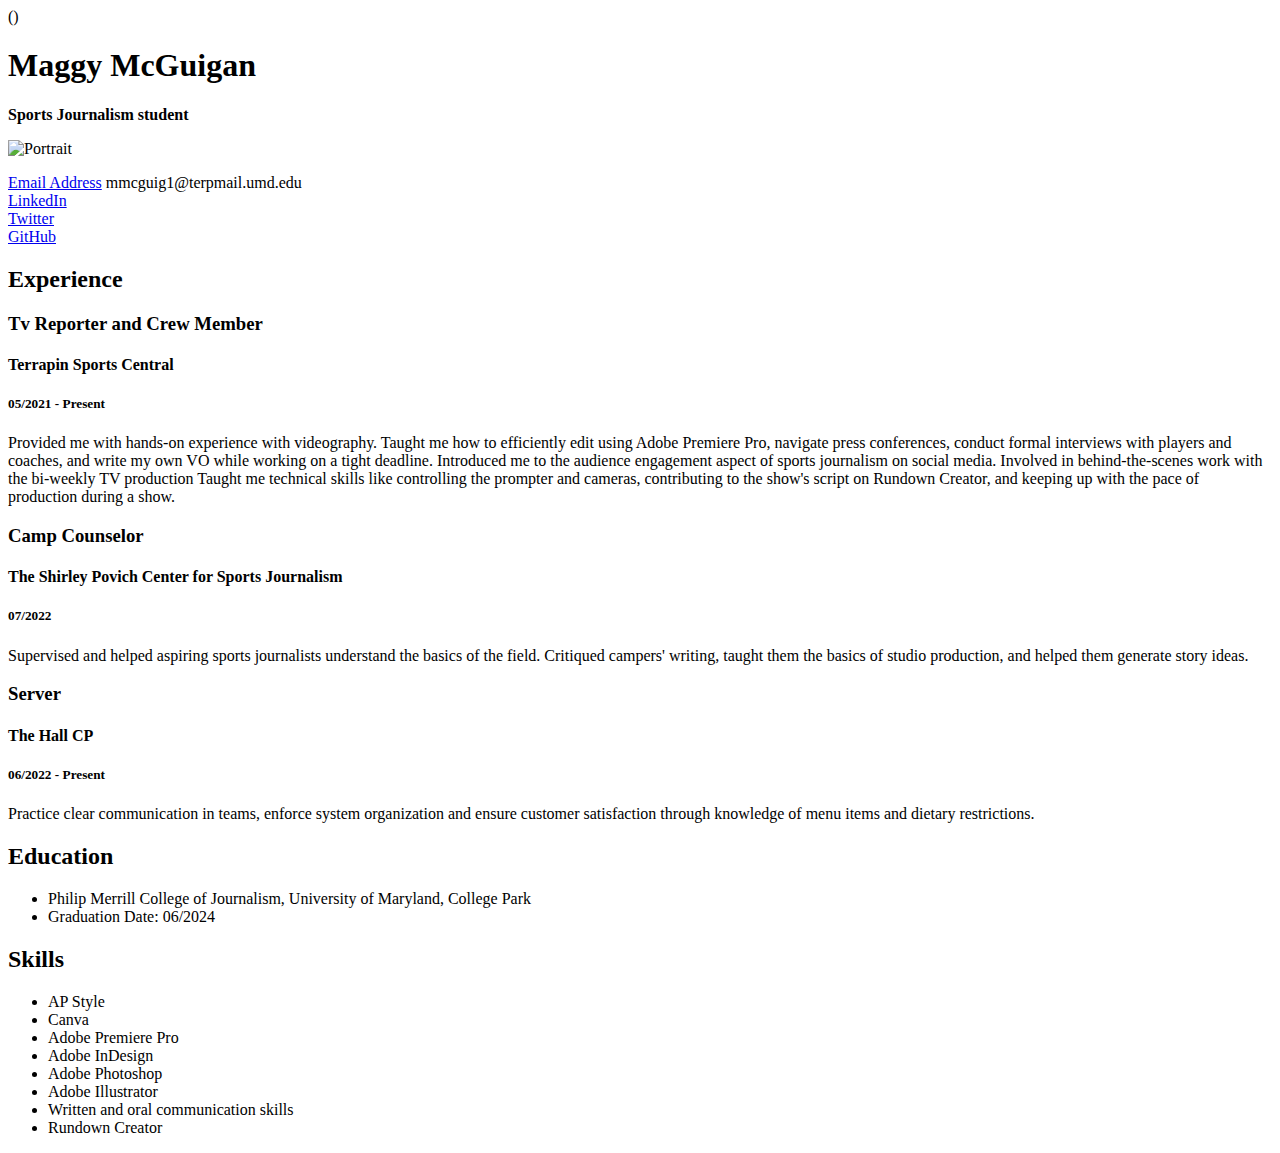
==== resume.html @ aa11abdc "Update resume.html" ====
<!DOCTYPE html>
<html lang="en">
<head>
    <title>Maggy McGuigan Resume</title>
</head>
    
 <body>
     (<!--I built this myself!-->) 
     <h1>Maggy McGuigan</h1>
     <p> <strong>Sports Journalism student</strong> </p>
     <img src=img_9061.jpeg width="300" alt=Portrait>
     
    <div id=contact>
        <p>
            <a href="mmcguig1@terpmail.umd.edu">Email Address</a>
            mmcguig1@terpmail.umd.edu <br>
            <a href="https://www.linkedin.com/in/maggy-mcguigan/" target="_blank">LinkedIn</a> <br>
            <a href="https://twitter.com/maggy_mcguigan" target="_blank">Twitter</a> <br>
            <a href="https://github.com/maggymcguigan" target="_blank">GitHub</a> <br>
	</p>
   </div>
     
     <h2>Experience</h2>
     
     <h3>Tv Reporter and Crew Member</h3>
     <h4>Terrapin Sports Central</h4>
                <h5>05/2021 - Present</h5>
                    <p>Provided me with hands-on experience with videography.
Taught me how to efficiently edit using Adobe Premiere Pro, navigate press conferences, conduct formal interviews with players and coaches, and write my own VO while working on a tight deadline.				
Introduced me to the audience engagement aspect of sports journalism on social media.
Involved in behind-the-scenes work with the bi-weekly TV production
Taught me technical skills like controlling the prompter and cameras, contributing to the show's script on Rundown Creator, and keeping up with the pace of production during a show.	</p>
     
     
     <h3>Camp Counselor</h3>
        <h4>The Shirley Povich Center for Sports Journalism</h4>
            <h5>07/2022</h5>
                <p>Supervised and helped aspiring sports journalists understand the basics of the field.
Critiqued campers' writing, taught them the basics of studio production, and helped them generate story ideas.</p>
     
     
     <h3>Server</h3>
        <h4>The Hall CP</h4>
            <h5>06/2022 - Present</h5>
                <p>Practice clear communication in teams, enforce system organization and ensure customer satisfaction through knowledge of menu items and dietary restrictions.</p>
     
     <h2>Education</h2>
        <ul>
            <li>Philip Merrill College of Journalism, University of Maryland, College Park</li>
            <li>Graduation Date: 06/2024</li>
        </ul>
     
     <h2>Skills</h2>
        <ul>
            <li>AP Style</li> 
            <li>Canva</li>
            <li>Adobe Premiere Pro</li>
            <li>Adobe InDesign</li>
            <li>Adobe Photoshop</li>
            <li>Adobe Illustrator</li>
            <li>Written and oral communication skills</li>
            <li>Rundown Creator</li>
            
        </ul>
     

     
 </body>
    
</html>
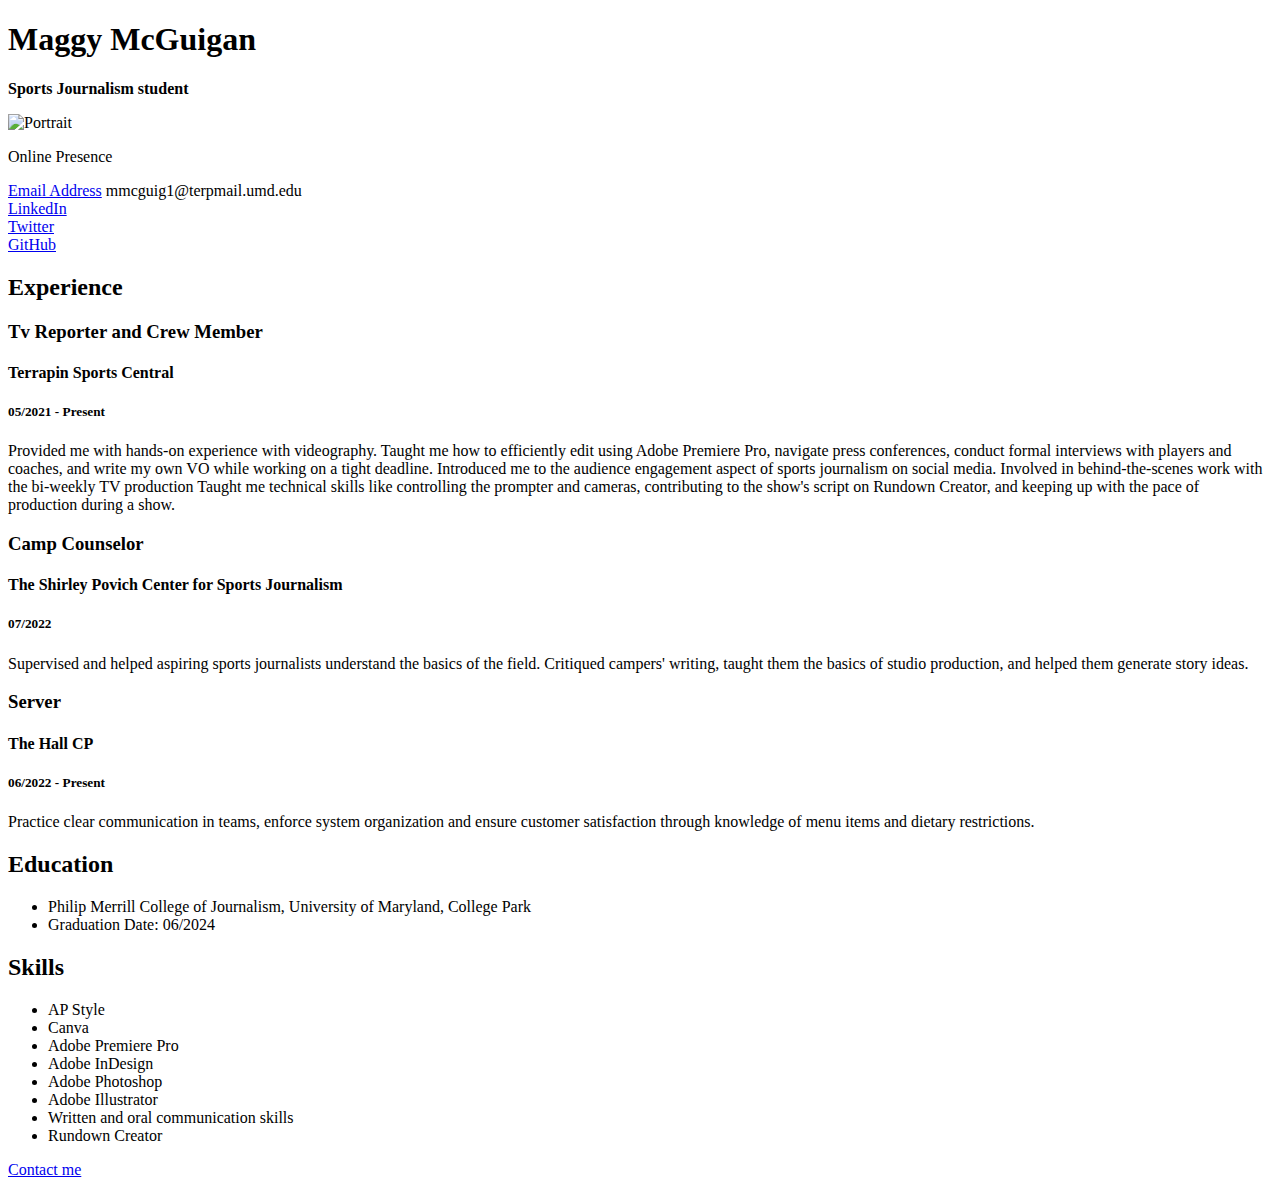
==== commit 53e29ad8: "Update resume.html" ====
--- a/resume.html
+++ b/resume.html
@@ -5,12 +5,15 @@
 </head>
     
  <body>
-     (<!--I built this myself!-->) 
+     <!--I built this myself!-->
      <h1>Maggy McGuigan</h1>
      <p> <strong>Sports Journalism student</strong> </p>
      <img src=img_9061.jpeg width="300" alt=Portrait>
      
     <div id=contact>
+      <div>
+  <p id="contact">Online Presence</p>
+</div>
         <p>
             <a href="mmcguig1@terpmail.umd.edu">Email Address</a>
             mmcguig1@terpmail.umd.edu <br>
@@ -64,6 +67,8 @@
         </ul>
      
 
+
+<a href="#contact">Contact me</a>
      
  </body>
     
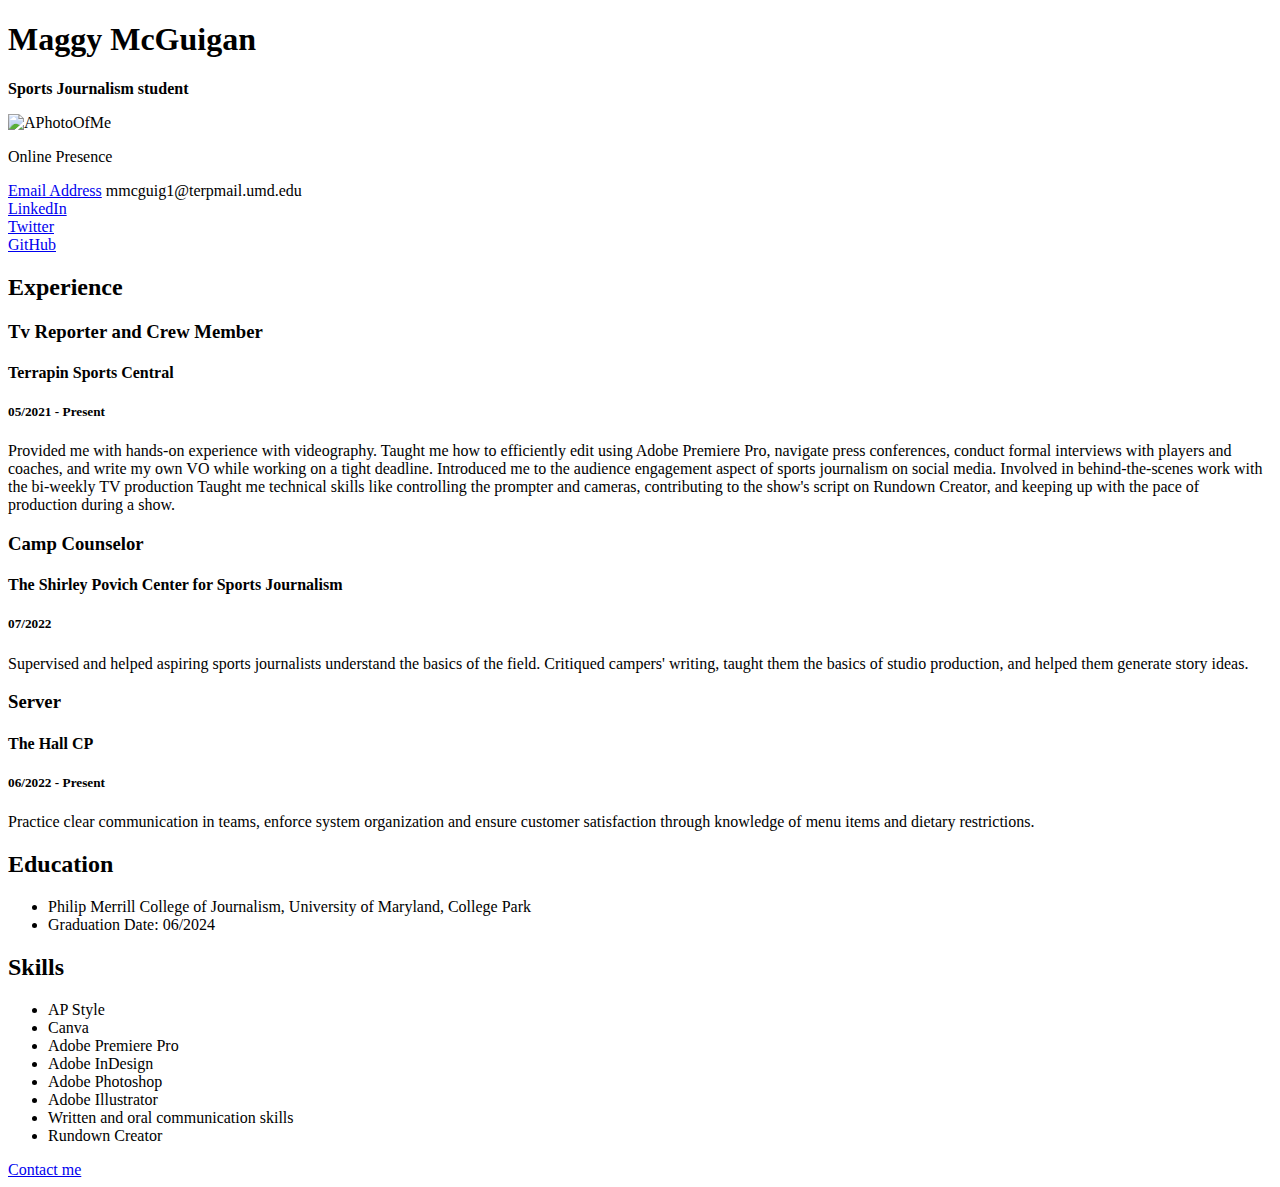
==== commit 69d8d6e5: "Update resume.html" ====
--- a/resume.html
+++ b/resume.html
@@ -5,10 +5,12 @@
 </head>
     
  <body>
+     
      <!--I built this myself!-->
-     <h1>Maggy McGuigan</h1>
+     
+<h1>Maggy McGuigan</h1>
      <p> <strong>Sports Journalism student</strong> </p>
-     <img src=img_9061.jpeg width="300" alt=Portrait>
+     <img src=img_9061.jpeg width="300" alt=APhotoOfMe>
      
     <div id=contact>
       <div>
@@ -23,7 +25,7 @@
 	</p>
    </div>
      
-     <h2>Experience</h2>
+<h2>Experience</h2>
      
      <h3>Tv Reporter and Crew Member</h3>
      <h4>Terrapin Sports Central</h4>
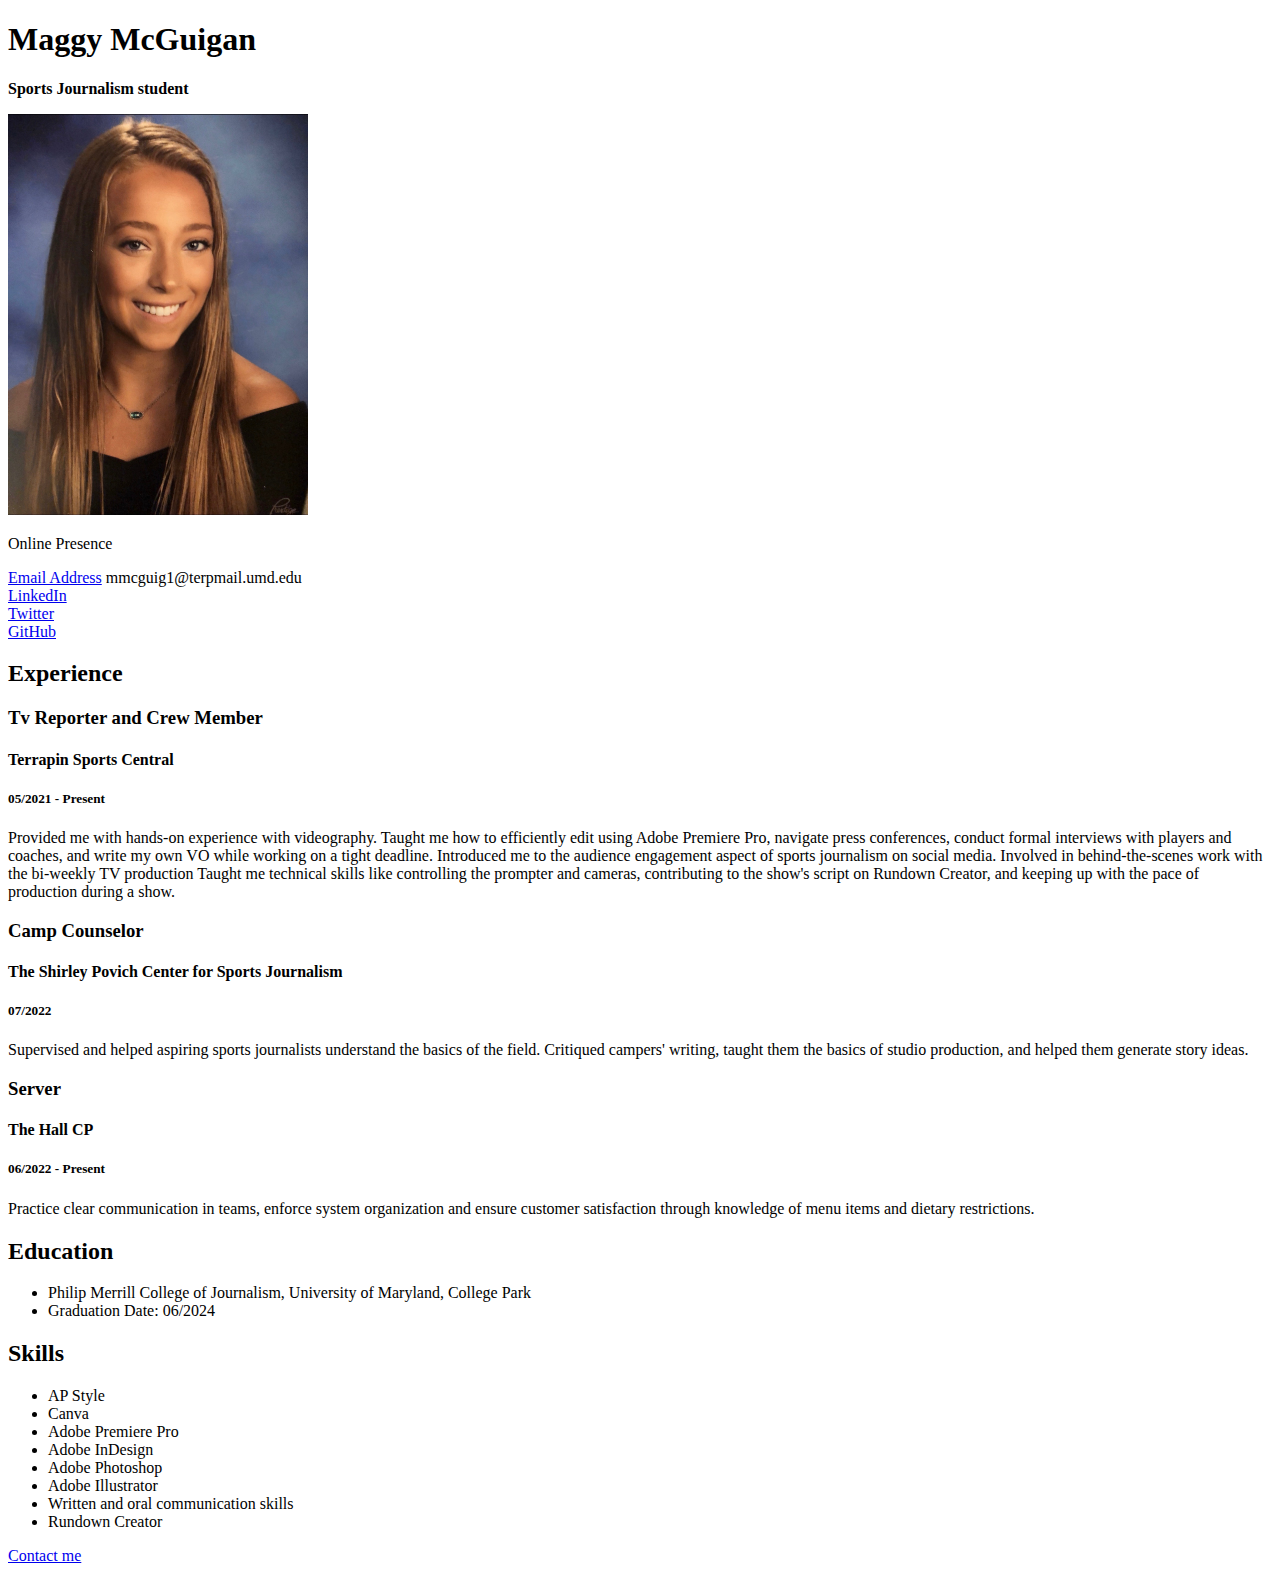
==== commit f70b5204: "Update resume.html" ====
--- a/resume.html
+++ b/resume.html
@@ -6,11 +6,11 @@
     
  <body>
      
-     <!--I built this myself!-->
+     <!--I built this myself!--> 
      
 <h1>Maggy McGuigan</h1>
      <p> <strong>Sports Journalism student</strong> </p>
-     <img src=img_9061.jpeg width="300" alt=APhotoOfMe>
+     <img src=IMG_9061.jpeg width="300" alt=APhotoOfMe>
      
     <div id=contact>
       <div>
@@ -74,4 +74,4 @@
      
  </body>
     
-</html>+</html>
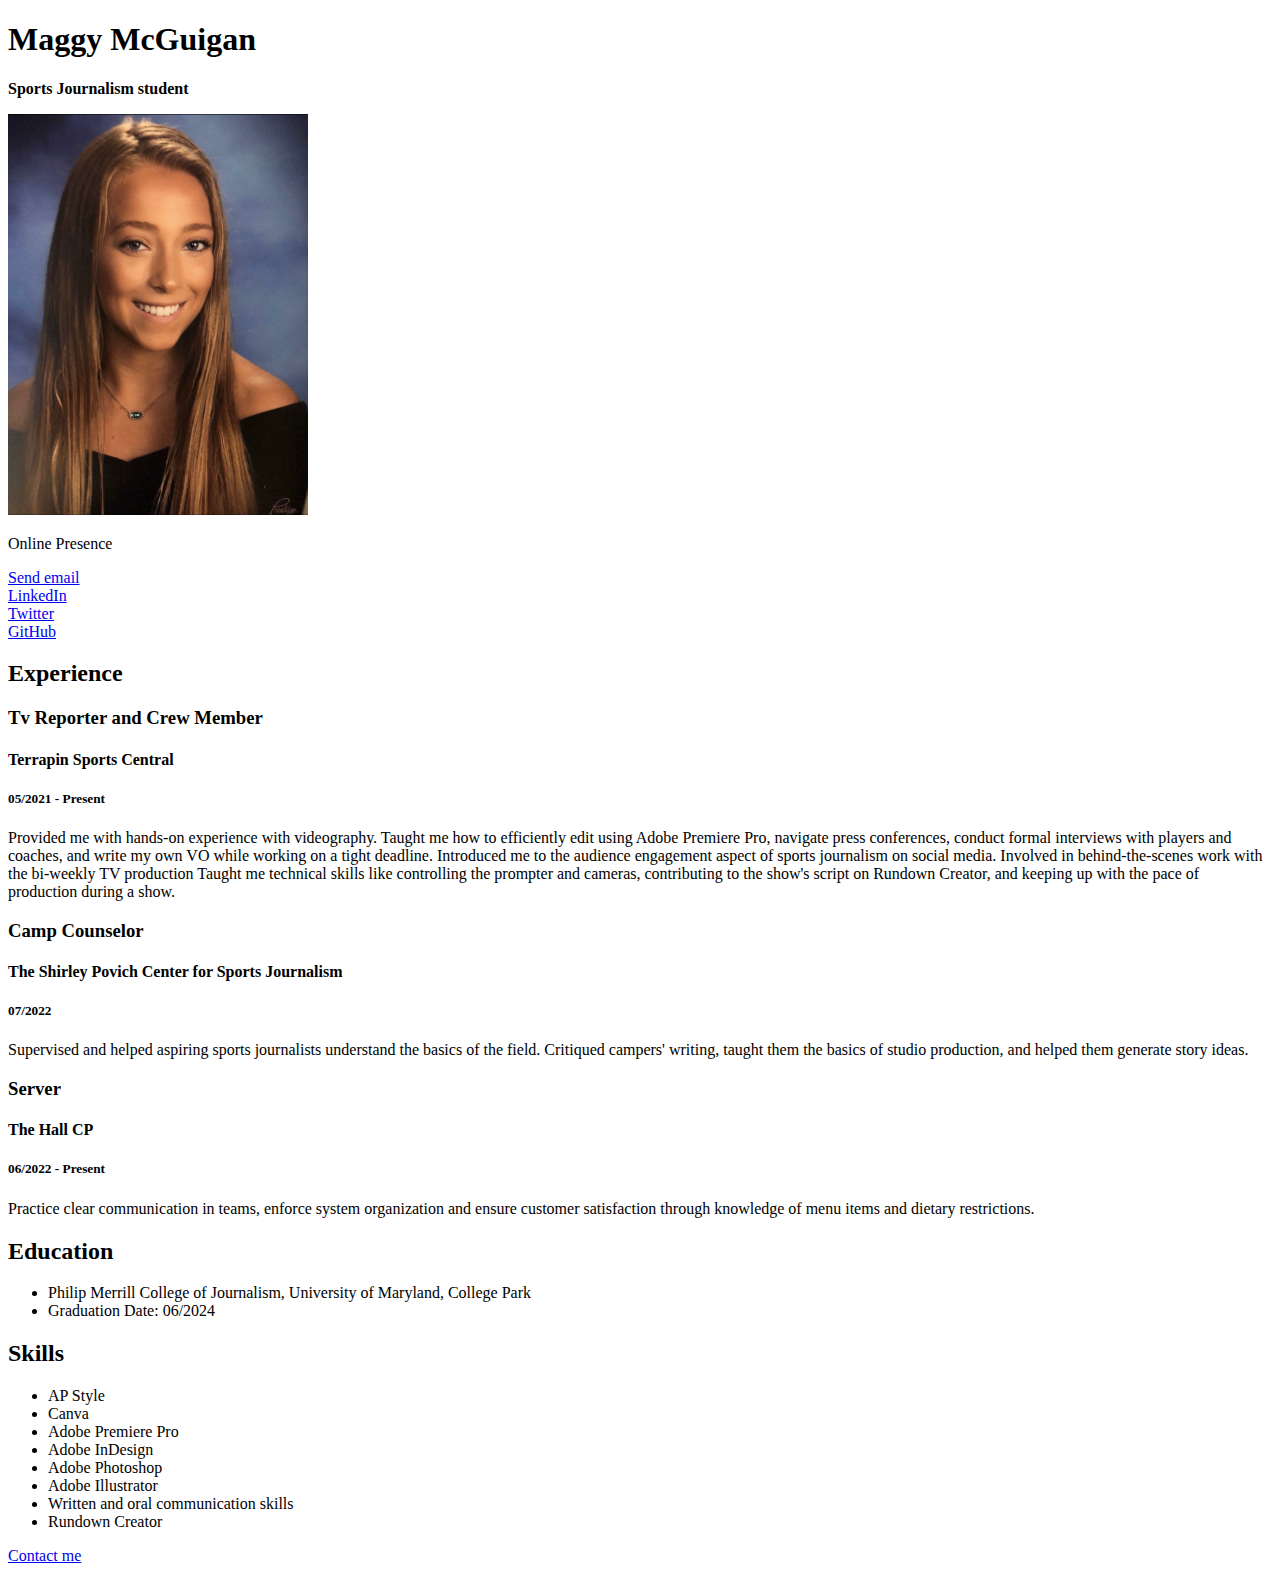
==== commit e4a590a0: "Update resume.html" ====
--- a/resume.html
+++ b/resume.html
@@ -17,8 +17,8 @@
   <p id="contact">Online Presence</p>
 </div>
         <p>
-            <a href="mmcguig1@terpmail.umd.edu">Email Address</a>
-            mmcguig1@terpmail.umd.edu <br>
+            <a href="mmcguig1@terpmail.umd.edu">Send email</a>
+            <br>
             <a href="https://www.linkedin.com/in/maggy-mcguigan/" target="_blank">LinkedIn</a> <br>
             <a href="https://twitter.com/maggy_mcguigan" target="_blank">Twitter</a> <br>
             <a href="https://github.com/maggymcguigan" target="_blank">GitHub</a> <br>
